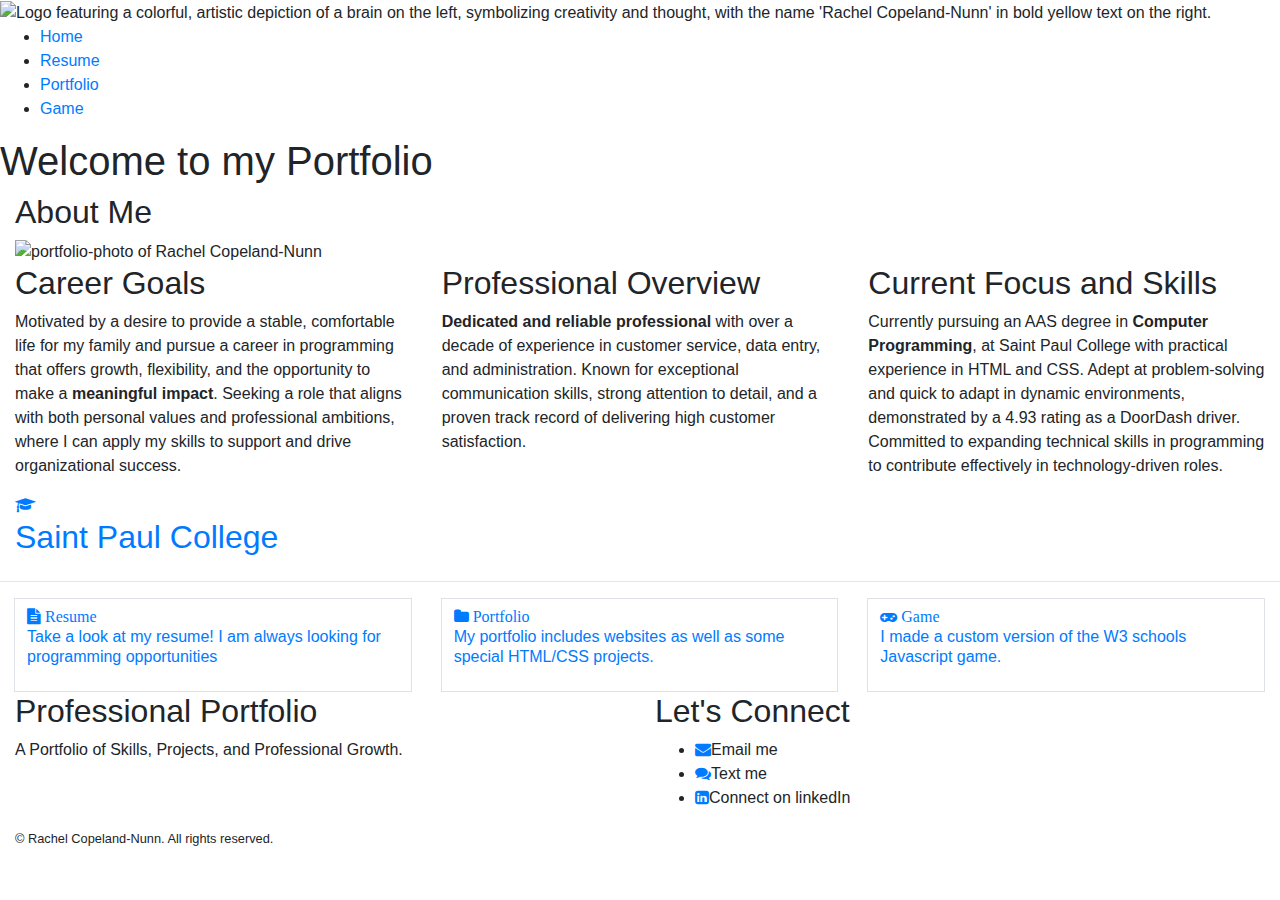
==== index.html @ 15b2adf1 "Add files via upload" ====
<!DOCTYPE html>
<html lang="en">
<head>
     <meta charset="utf-8">
     <meta name="viewport" content="width=device-width, initial-scale=1, minimum-scale=1" />
     <meta name="description" content="Welcome to Rachel Copeland-Nunn's portfolio website. Explore her journey in customer service, administration, and computer programming as she pursues an AAS degree in Computer Programming at Saint Paul College." />
     <title>Rachel's Portolio::HOME PAGE</title>
     <link rel="stylesheet" href="https://cdnjs.cloudflare.com/ajax/libs/font-awesome/4.7.0/css/font-awesome.min.css">
     <link rel="stylesheet" href="https://cdn.jsdelivr.net/npm/bootstrap@4.6.1/dist/css/bootstrap.min.css">
     <link rel="stylesheet" href="style.css">

</head>
<body>
     <header>
        <img src="images/logo.png" class="logo" height="150" width="300" alt="Logo featuring a colorful, artistic depiction of a brain on the left, symbolizing creativity and thought, with the name 'Rachel Copeland-Nunn' in bold yellow text on the right.">
     </header>

     <nav>
        <ul>
          <li><a href="index.html">Home</a></li>
          <li><a href="resume.html">Resume</a></li>
          <li><a href="portfolio.html">Portfolio</a></li>
          <li><a href="game.html">Game</a></li>

        <ul>
      </nav>
      <main>
       <h1>Welcome to my Portfolio</h1>
       <div class="container-fluid">
         <div class="row">
               <div class="col-md-12">
                  <div class="about-me-image">
                     <h2>About Me</h2>
                     <img src="images/portfolio-photo.jpg" class="img-fluid" height="458" width="390" alt="portfolio-photo of Rachel Copeland-Nunn" class="portfolio-photo">
                     <div class="container">
                        
                     </div>
                  </div><!--end of container -->
               </div><!--end of col-->
         </div><!--end of row-->
      </div><!--end of container-->

         <div class="container-fluid">
            <div class="row">
               <div class="col-sm-4">
                  <div class="about-me-content">
                     <h2>Career Goals</h2>
                        <p>
                        Motivated by a desire to provide a stable, comfortable life
                        for my family and pursue a career in programming that offers growth,
                        flexibility, and the opportunity to make a <strong>meaningful impact</strong>. Seeking a
                        role that aligns with both personal values and professional ambitions,
                        where I can apply my skills to support and drive organizational success.
                        </p>
                  </div>
               </div><!--end of col-->
               <div class="col-sm-4">
                  <div class="about-me-content">
                     <h2>Professional Overview</h2>
                           <p>
                           <strong>Dedicated and reliable professional</strong> with over a decade of experience
                           in customer service, data entry, and administration. Known for
                           exceptional communication skills, strong attention to detail, and a 
                           proven track record of delivering high customer satisfaction.
                           </p>
                  </div>
               </div><!--end of col-->
               <div class="col-sm-4">
                  <div class="about-me-content">
                     <h2>Current Focus and Skills</h2>
                           <p>
                           Currently pursuing an AAS degree in <strong>Computer Programming</strong>,
                           at Saint Paul College with practical experience in HTML and CSS.
                           Adept at problem-solving and quick to adapt in dynamic environments,
                           demonstrated by a 4.93 rating as a DoorDash driver. Committed to expanding
                           technical skills in programming to contribute effectively in technology-driven roles.
                           </p>
                  </div>
               </div><!--end of col-->
            </div><!--end of row-->
         </div><!--end of container-->


         <div class="container-fluid">
            <div class="row">
               <div class="col-sm-12">
                  <div class="school-link">
                     <a href="https://www.saintpaul.edu/#" target="_blank">
                        <i class="fa fa-graduation-cap" aria-hidden="true"></i>
                        <h2>Saint Paul College </h2>
                     </a>
                  </div>
               </div><!--end of col-->
            </div><!--end of row-->
         </div><!--end of container-->

      <hr>      
         <div class="page-links">
            <div class="container-fluid">
               <div class="row">
                  <div class="col-md-4">
                     <div class="page-link">
                        <a href="resume.html">
                           <i class="fa fa-file-text" aria-hidden="true"> Resume</i>
                        </a>
                        <p>
                           Take a look at my resume! I am always looking for 
                           programming opportunities
                        </p>
                     </div>
                  </div><!--end of col-->
                  <div class="col-md-4">
                     <div class="page-link">
                        <a href="portfolio.html">
                           <i class="fa fa-folder" aria-hidden="true"> Portfolio</i>
                        </a>
                        <p>
                           My portfolio includes websites as well as 
                           some special HTML/CSS projects.
                        </p>
                     </div>
                  </div><!--end of col-->
                  <div class="col-md-4">
                     <div class="page-link">
                        <a href="game.html">
                           <i class="fa fa-gamepad" aria-hidden="true"> Game</i>
                        </a>
                        <p>
                          I made a custom version of the W3 schools Javascript game. 
                        </p>
                     </div>
                  </div><!--end of col-->
               </div><!--end of row-->
            </div><!--end of container-->
         </div><!--end of page-links div-->
      
     </main>

     <footer>
         <div class="container-fluid">
            <div class="row">
               <div class="col-sm-6">
                  <h2>Professional Portfolio</h2>
                  <p>A Portfolio of Skills, Projects, and Professional Growth.</p>
               </div><!--end of col-->
               <div class="col-sm-6">
                  <h2>Let's Connect</h2>
                  <ul>
                     <li><a href="mailto:rachel.nunn022395@gmail.com">
                        <i class="fa fa-envelope" aria-hidden="true"></i></a>Email me</li>
                     <li><a href="sms:6514347992">
                        <i class="fa fa-comments" aria-hidden="true"></i></a>Text me</li> 
                     <li>
                        <a href="https://www.linkedin.com/in/rachel-copeland-nunn-25b350147/" target="_blank">
                           <i class="fa fa-linkedin-square" aria-hidden="true"></i></a>Connect on linkedIn</li>   
                  </ul>
                  
               </div><!--end of col-->
            </div><!--end of row-->
         </div><!--end of container-->

         <div class="container-fluid">
            <div class="row">
               <div class="col-md-12">
                  <small>&copy; Rachel Copeland-Nunn. All rights reserved.</small>
               </div>
            </div><!--end of row-->
         </div><!--end of container-->
     </footer>

      <!--jQuery, Popper, and Bootstrap Javascript files-->
    <script src="https://cdn.jsdelivr.net/npm/jquery@3.6.0/dist/jquery.slim.min.js"></script>
    <script src="https://cdn.jsdelivr.net/npm/popper.js@1.16.1/dist/umd/popper.min.js"></script>
    <script src="https://cdn.jsdelivr.net/npm/bootstrap@4.6.1/dist/js/bootstrap.bundle.min.js"></script>
</body>
</html>
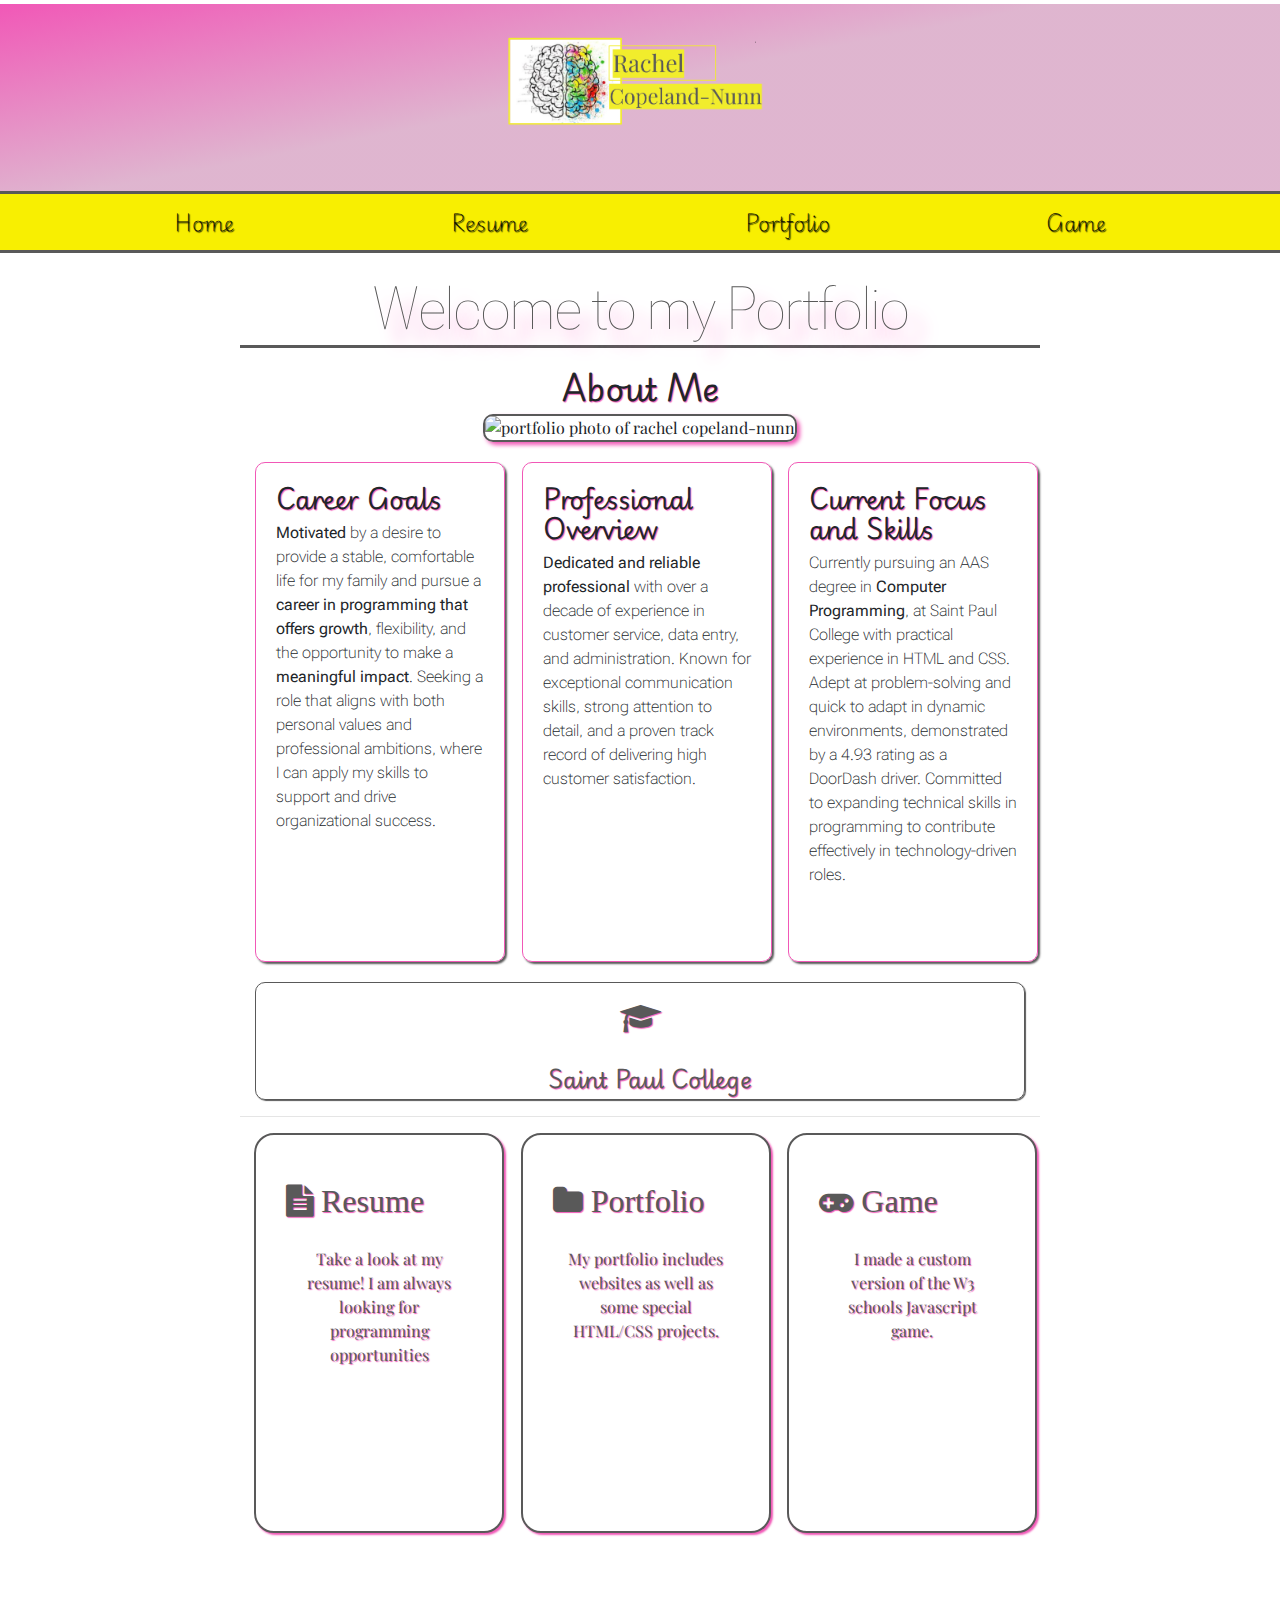
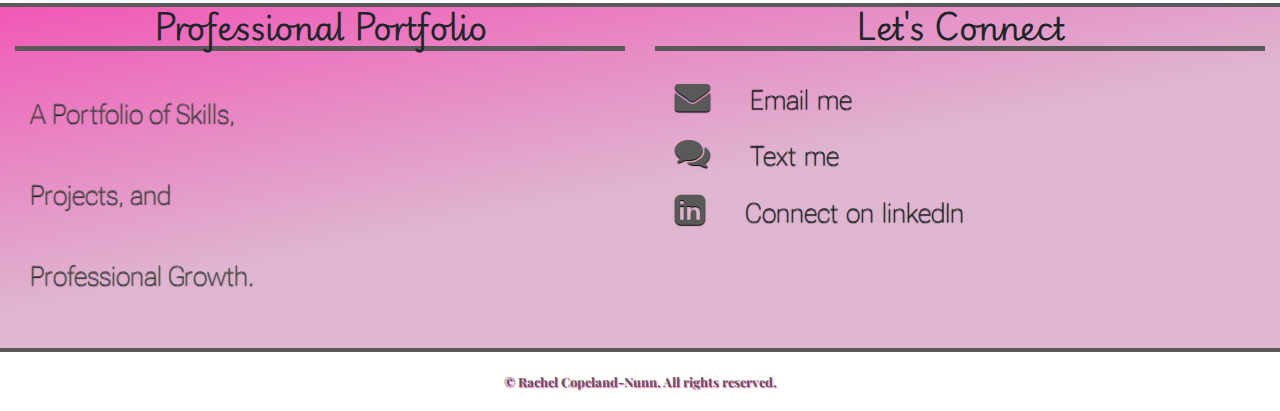
==== commit 172e3d2d: "Add files via upload" ====
--- a/index.html
+++ b/index.html
@@ -1,13 +1,13 @@
 <!DOCTYPE html>
 <html lang="en">
 <head>
-     <meta charset="utf-8">
-     <meta name="viewport" content="width=device-width, initial-scale=1, minimum-scale=1" />
-     <meta name="description" content="Welcome to Rachel Copeland-Nunn's portfolio website. Explore her journey in customer service, administration, and computer programming as she pursues an AAS degree in Computer Programming at Saint Paul College." />
-     <title>Rachel's Portolio::HOME PAGE</title>
-     <link rel="stylesheet" href="https://cdnjs.cloudflare.com/ajax/libs/font-awesome/4.7.0/css/font-awesome.min.css">
-     <link rel="stylesheet" href="https://cdn.jsdelivr.net/npm/bootstrap@4.6.1/dist/css/bootstrap.min.css">
-     <link rel="stylesheet" href="style.css">
+   <meta charset="utf-8">
+   <meta name="viewport" content="width=device-width, initial-scale=1, minimum-scale=1" />
+   <meta name="description" content="Welcome to Rachel Copeland-Nunn's portfolio website. Explore her journey in customer service, administration, and computer programming as she pursues an AAS degree in Computer Programming at Saint Paul College." />
+   <title>Rachel's Portolio::HOME PAGE</title>
+   <link rel="stylesheet" href="https://cdnjs.cloudflare.com/ajax/libs/font-awesome/4.7.0/css/font-awesome.min.css">
+   <link rel="stylesheet" href="https://cdn.jsdelivr.net/npm/bootstrap@4.6.1/dist/css/bootstrap.min.css">
+   <link rel="stylesheet" href="style.css">
 
 </head>
 <body>
@@ -31,7 +31,7 @@
                <div class="col-md-12">
                   <div class="about-me-image">
                      <h2>About Me</h2>
-                     <img src="images/portfolio-photo.jpg" class="img-fluid" height="458" width="390" alt="portfolio-photo of Rachel Copeland-Nunn" class="portfolio-photo">
+                     <img src="images/portfolio-photo.jpg" class="img-fluid" height="458" width="390" alt="portfolio photo of rachel copeland-nunn" class="portfolio-photo">
                      <div class="container">
                         
                      </div>
@@ -41,20 +41,20 @@
       </div><!--end of container-->
 
          <div class="container-fluid">
-            <div class="row">
-               <div class="col-sm-4">
+            <div class="row about-row">
+               <div class="col-md-4 about-box">
                   <div class="about-me-content">
                      <h2>Career Goals</h2>
                         <p>
-                        Motivated by a desire to provide a stable, comfortable life
-                        for my family and pursue a career in programming that offers growth,
+                        <strong>Motivated</strong> by a desire to provide a stable, comfortable life
+                        for my family and pursue a <strong>career in programming that offers growth</strong>,
                         flexibility, and the opportunity to make a <strong>meaningful impact</strong>. Seeking a
                         role that aligns with both personal values and professional ambitions,
                         where I can apply my skills to support and drive organizational success.
                         </p>
                   </div>
                </div><!--end of col-->
-               <div class="col-sm-4">
+               <div class="col-md-4 about-box">
                   <div class="about-me-content">
                      <h2>Professional Overview</h2>
                            <p>
@@ -65,7 +65,7 @@
                            </p>
                   </div>
                </div><!--end of col-->
-               <div class="col-sm-4">
+               <div class="col-md-4 about-box">
                   <div class="about-me-content">
                      <h2>Current Focus and Skills</h2>
                            <p>
@@ -83,7 +83,7 @@
 
          <div class="container-fluid">
             <div class="row">
-               <div class="col-sm-12">
+               <div class="col-md-12 school-link-box">
                   <div class="school-link">
                      <a href="https://www.saintpaul.edu/#" target="_blank">
                         <i class="fa fa-graduation-cap" aria-hidden="true"></i>
@@ -98,7 +98,7 @@
          <div class="page-links">
             <div class="container-fluid">
                <div class="row">
-                  <div class="col-md-4">
+                  <div class="col-md-4 link-box">
                      <div class="page-link">
                         <a href="resume.html">
                            <i class="fa fa-file-text" aria-hidden="true"> Resume</i>
@@ -109,7 +109,7 @@
                         </p>
                      </div>
                   </div><!--end of col-->
-                  <div class="col-md-4">
+                  <div class="col-md-4 link-box">
                      <div class="page-link">
                         <a href="portfolio.html">
                            <i class="fa fa-folder" aria-hidden="true"> Portfolio</i>
@@ -120,7 +120,7 @@
                         </p>
                      </div>
                   </div><!--end of col-->
-                  <div class="col-md-4">
+                  <div class="col-md-4 link-box">
                      <div class="page-link">
                         <a href="game.html">
                            <i class="fa fa-gamepad" aria-hidden="true"> Game</i>
@@ -139,11 +139,11 @@
      <footer>
          <div class="container-fluid">
             <div class="row">
-               <div class="col-sm-6">
+               <div class="col-md-6">
                   <h2>Professional Portfolio</h2>
                   <p>A Portfolio of Skills, Projects, and Professional Growth.</p>
                </div><!--end of col-->
-               <div class="col-sm-6">
+               <div class="col-md-6">
                   <h2>Let's Connect</h2>
                   <ul>
                      <li><a href="mailto:rachel.nunn022395@gmail.com">
--- a/style.css
+++ b/style.css
@@ -0,0 +1,369 @@
+@import url('https://fonts.googleapis.com/css2?family=Playfair+Display:ital,wght@0,400..900;1,400..900&family=Playwrite+GB+S:ital,wght@0,100..400;1,100..400&family=Roboto+Flex:opsz,wght@8..144,100..1000&display=swap');
+body{
+  font-family: "Playfair Display", serif;
+  font-weight: lighter;
+  margin: 0 auto;
+}
+h1{
+  font-weight: lighter;
+  border-bottom: 3px solid #595959;
+  font-size: 60px;
+  font-family: "Roboto Flex", sans-serif;
+  color:#595959;
+  text-align: center;
+  margin: 20px auto;
+  text-shadow: 15px 15px 15px #f158b7;
+}
+p{
+  text-align: left;
+}
+
+ul{
+  word-spacing: 2px;
+}
+a :hover{
+  text-decoration: none;
+}
+a :active{
+  text-decoration: none;
+}
+
+
+/* Website Links except the nav */
+a:link{
+	color: #595959;
+}
+a:visited{
+	color: #595959;
+}
+a:hover{
+	color: gray;
+}
+a:active{
+	color: gray;
+}
+
+/* Header Section*/
+header{
+  border-top: 4px solid white;
+  text-align: center;
+  background: rgb(241,88,183);
+  background: linear-gradient(169deg, rgba(241,88,183,1) 0%, rgba(175,71,136,0.3981967787114846) 47%);
+  max-height: 200px;
+}
+.logo{
+  max-width: 300px;
+  height: auto;
+  margin: 0;
+}
+
+/* Navigation */
+nav{
+  font-family: "Playwrite GB S", cursive;
+  background-color: #f8ef01;
+  border-top: 3px solid #595959;
+  border-bottom: 3px solid #595959;
+  padding: 5px;
+  text-shadow: 1px 1px 1px black;}
+nav ul{
+  font-size: 20px;
+  list-style-type: none;
+  text-align: center;
+  word-spacing: 200px;
+  margin: 8px 0;
+  padding: 0;
+}
+nav li{
+  display:inline;
+  padding:5px;
+}
+nav a{
+  text-decoration: none;
+}
+nav a:link {
+ color: black ;
+}
+nav a:visited {
+ color: black;
+}
+nav a:hover {
+ color: gray;
+}
+nav a:active {
+ color:gray;
+}
+
+
+/* Main Section*/
+main{
+  max-width: 800px;
+  margin: 20px auto;
+}
+/* Main Section index-page*/
+.about-me-image{
+  text-align: center;
+  border-radius: 20px;
+}
+.about-me-image h2{
+  font-family: "Playwrite GB S", serif;
+  text-shadow: 1px 1px 1px #f158b7;
+}
+.about-me-image .img-fluid{
+  border: 2px solid #595959;
+  border-radius: 10px;
+  box-shadow: 3px 3px 4px #f158b7;
+}
+.about-me-content{
+  margin-top: 20px;
+  border: 1px solid #f158b7;
+  box-shadow: 2px 2px 2px #595959;
+  padding: 20px;
+  min-height: 500px;
+  border-radius: 10px;
+  height: 320px;
+  width: 250px; ;
+}
+.about-me-content h2{
+  font-family: "Playwrite GB S", serif;
+  font-size: 25px;
+  text-shadow: 1px 1px 1px #f158b7;
+
+}
+.about-me-content p{
+  font-family: "Roboto Flex", serif;
+}
+.school-link{
+  border: 3px solid #f158b7;
+  box-shadow: 1px 1px 1px #595959;
+  text-shadow: 1px 1px 1px #f158b7;
+  border-radius: 10px;
+  margin-top: 20px;
+  border: 1px solid #595959;
+  text-align: center;
+  min-height: 100px;
+}
+.school-link h2{
+  padding-top: 10px;
+  padding-left: 20px;
+  font-size: 22px;
+  min-width: auto;
+  font-family: "Playwrite GB S", serif;
+}
+.school-link .fa {
+  margin: 20px auto;
+  padding: 50px auto;
+  font-size: 2em; 
+  color: #595959; 
+  text-align: center;
+}
+.page-link {
+  border: 2px solid #595959;
+  box-shadow: 2px 2px 2px #f158b7;
+  margin-bottom: 50px;
+  border-radius: 20px;
+  text-shadow: 1px 1px 1px #f158b7;
+  padding: 30px;
+  height: 400px;
+  width: 250px;
+
+}
+.page-link .fa {
+  margin: 20px auto;
+  padding: 50px auto;
+  font-size: 2em; 
+  color: #595959; 
+  text-align: center;
+  align-items: center;
+}
+.page-links p{
+  color: #595959;
+  text-align: center;
+  padding: 5%;
+  line-height: 1.5;
+  font-weight: lighter;
+}
+/* Main Section resume*/
+main .resume-page{
+  padding: 10px;
+}
+.resume-box h1{
+  font-family: "Playwrite GB S", cursive;
+  border-bottom: 1px solid #f158b7;
+  text-align: left;
+  font-size: 30px;
+  font-weight: normal;
+  margin-bottom: 25px;
+  text-shadow: 1px 1px 1px #f158b7;
+}
+
+.resume-box h2{
+  border-bottom: 1px solid #f158b7;
+  font-size: 26px;
+  font-family: "Roboto Flex", serif;
+}
+.resume-box p{
+  font-family: "Roboto Flex", serif;
+  font-weight: bolder;
+}
+.resume-box ul{
+  font-family: "Roboto Flex", serif;
+  font-weight: bolder;
+}
+.resume-box{
+margin-bottom: 100px;
+margin-top: 50px;
+border-top: 3px solid #d3d1d1;
+border-left: 3px solid #d3d1d1;
+box-shadow: 3px 3px 4px #f158b7;
+padding: 10%;
+text-align: left;
+}
+/* main section portfolio*/
+.portfolio-content{
+  text-align: center;
+  margin: 5px;
+  padding: 10%;
+}
+.portfolio-image .img-fluid{
+
+  border: 2px solid #595959;
+  border-radius: 10px;
+  box-shadow: 2px 2px 2px #f158b7;
+  width: 500px;
+  height: 300px;
+  margin-top: 60px;
+}
+.portfolio-content h2{
+  font-family: "Playwrite GB S", serif;
+  text-shadow: 1px 1px 1px #f158b7;
+}
+.portfolio-content p{
+  font-family: "Roboto Flex", serif;
+  max-width: 100%;
+  padding: 20px;
+  text-align: left;
+  width: 350px;
+  height: 300px;
+
+}
+
+/* Footer*/
+footer{
+  border-top: 4px solid #595959;
+  text-align: center;
+  clear: both;
+  background: rgb(241,88,183);
+  background: linear-gradient(169deg, rgba(241,88,183,1) 0%, rgba(175,71,136,0.3981967787114846) 47%);
+}
+footer .fa{
+  font-size: 35px;
+  color:#595959 ;
+  padding-right: 40px;
+}
+footer h2{
+  font-family: "Playwrite GB S", cursive;
+  font-weight: normal;
+  border-bottom: 5px solid #595959;
+}
+footer .col-sm-6 h2{
+  padding-top: 20px;
+  display: block;
+  text-align: left;
+  font-size: 2em;
+}
+footer .col-md-12{
+  border-top: 4px solid #595959;
+  background-color: white;
+  padding: 20px;
+}
+footer ul{
+  list-style: none;
+  font-size: 27px;
+  padding: 10px;
+}
+footer li{
+  text-shadow: 0px 1px 1px black;
+  padding-bottom: 5px;
+  border-radius: 10px;
+  margin: 10px;
+  text-align: left;
+  font-family: "Roboto Flex", sans-serif;
+}
+footer p{
+  color: #595959;
+  font-size: 27px;
+  font-weight: lighter;
+  font-family: "Roboto Flex", sans-serif;
+  text-shadow: 0px 1px 1px black;
+  max-width: 50%;
+  padding: 15px;
+  line-height: 300%;
+  display: block;
+}
+small{
+  display: block;
+  margin: o auto;
+  font-weight: bold;
+  color: #595959;
+  text-shadow: 1px 1px 1px #f158b7;
+
+}
+
+/*CSS without a media query--applies to all sizes unless overridden*/
+
+/* CSS Adjustments for Tablets */
+@media only screen and (max-width: 1024px) {
+  h1{
+    font-size: 1.8em;
+  }
+  nav ul{
+    word-spacing: 100px;
+  }
+}
+/* CSS Adjustments for Smartphones */
+@media only screen and (max-width: 768px) {
+  h1{
+    font-size: 1.5em;
+  }
+  nav ul{
+    word-spacing: 20px;
+    max-width: 100%;
+  }
+  nav li{
+    display: block;
+    padding: .5em 3em;
+    border-bottom: 1px solid #595959;
+  }
+  .about-me-content{
+    width: auto;
+    min-height: 100%;
+    margin-bottom: 20px;
+    }
+  .school-link{
+    width: auto;
+    min-height: auto;
+  }
+  .page-link{
+    width: auto;
+    max-height: 60%;
+    height:auto;
+    padding-bottom: 80px;
+  }
+  .resume-box{
+    width: auto;
+  }
+  .about-box {
+    margin: 15px;
+  }
+  .school-link-box{
+    padding-top: 15px;
+    width: 100%;
+  }
+  .link-box{
+    height: fit-content;
+  }
+  .page-link a {
+    display: block;
+   text-align: center;
+  }
+}
